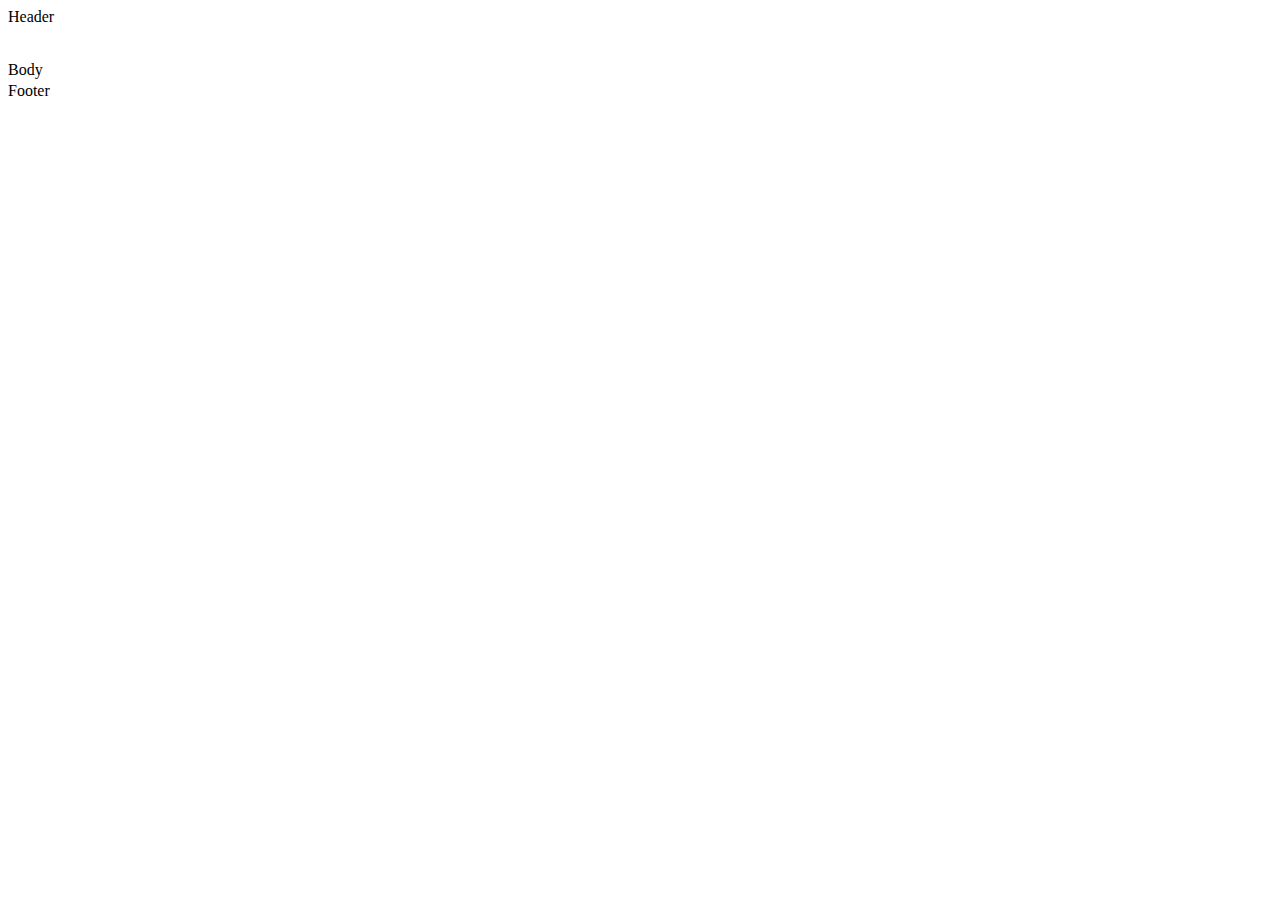
==== index.html @ 22ca6e9a "html and css started" ====
<!DOCTYPE html>
<html>
<head>
    <meta charset="UTF-8">
	    <title>Præsentations portfolio</title>
    <link href="styles.css" rel="stylesheet" type="text/css">
</head>
<body>
	<div class="container">
        <div class="header">Header</div>
        <div class="content">Body</div>
        <div class="footer">Footer</div>
    </div>
</body>
</html>
---- styles.css ----
h1{
	
}
h2{
	
}
	p{
		
	}

.container{
	height: auto;
	display: grid;
	grid-template-columns: repeat(12, 1fr);
	grid-template-rows: 50px auto 50px;
	grid-gap: 3px;
	grid-template-areas: 
	"h h h h h h h h h h h h"
	"c c c c c c c c c c c c"
	"f f f f f f f f f f f f";
	
	.header{
		grid-area: h;
	}
	.content{
		grid-area: c;
	}
	.footer{
		grid-area: f;
	}





	.autofit{
		display: grid;
		grid-gap: 5px;
		grid-template-columns: repeat(auto-fit, minmax(100px, 1fr));
		grid-auto-rows: 75px;
		grid-auto-flow: dense;
	}
}
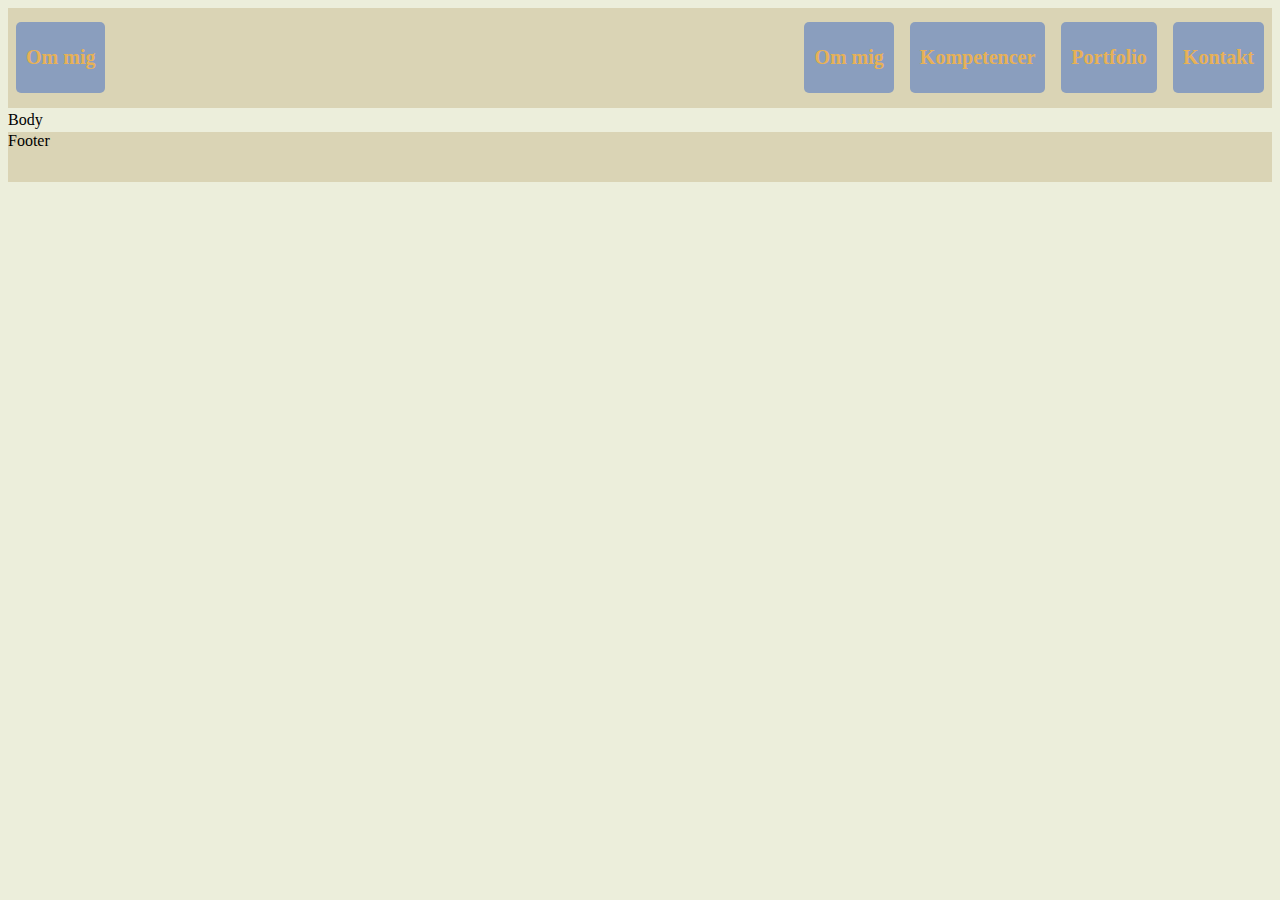
==== commit d7a36de7: "Navbar done" ====
--- a/index.html
+++ b/index.html
@@ -7,9 +7,41 @@
 </head>
 <body>
 	<div class="container">
-        <div class="header">Header</div>
-        <div class="content">Body</div>
-        <div class="footer">Footer</div>
+        <div class="header">
+            <div class="navbar">
+
+                <div class="navitem">
+                    <a href="index.html">
+                        <h2>Om mig</h2>
+                    </a>                </div>
+                <div class="navitem" style="margin-left: auto;">
+                    <a href="ommig.html">
+                        <h2>Om mig</h2>
+                    </a>
+                </div>
+                <div class="navitem">
+                    <a href="kompetencer.html">
+                        <h2>Kompetencer</h2>
+                    </a>
+                </div>
+                <div class="navitem">
+                    <a href="portfolio.html">
+                        <h2>Portfolio</h2>
+                    </a>
+                </div>
+                <div class="navitem">
+                    <a href="kontakt.html">
+                        <h2>Kontakt</h2>
+                    </a>
+                </div>
+            </div>
+        </div>
+        <div class="content">
+            Body
+        </div>
+        <div class="footer">
+            Footer
+        </div>
     </div>
 </body>
 </html>--- a/styles.css
+++ b/styles.css
@@ -1,18 +1,29 @@
+body {
+	background-color: #eceedb;
+}
 h1{
-	
+	font-family: 'PT Serif Bold';
+	font-size: 30px;
+	color: #DE8F09;
+	margin: auto;
 }
 h2{
-	
+	font-family: 'Roboto Medium Italic';
+	font-size: 20px;
+	color: #E7B156; 
+	margin: auto;
 }
-	p{
-		
-	}
+p{
+	font-family: 'Roboto Regular';
+	font-size: 16px;
+	margin: auto;
+}
 
 .container{
 	height: auto;
 	display: grid;
 	grid-template-columns: repeat(12, 1fr);
-	grid-template-rows: 50px auto 50px;
+	grid-template-rows: 100px auto 50px;
 	grid-gap: 3px;
 	grid-template-areas: 
 	"h h h h h h h h h h h h"
@@ -21,19 +32,35 @@
 	
 	.header{
 		grid-area: h;
+		background-color: #dad4b5;
+			.navbar{
+				display: flex;
+				.navitem{
+					margin: 8px;
+					margin-top: 14px;
+
+					a{
+						display: inline-block;
+						text-decoration: none;
+						padding: 24px 10px;
+						border-radius: 5px;
+						background-color: #8a9ebe;
+					}
+					a:hover {
+						background: radial-gradient(#8a9ebe, #5271a4a2);
+					}
+				}
+			}
 	}
 	.content{
 		grid-area: c;
 	}
 	.footer{
 		grid-area: f;
+		background-color: #dad4b5;
 	}
 
-
-
-
-
-	.autofit{
+	.autofit{ /*good for pictures in a grid with different sizes*/
 		display: grid;
 		grid-gap: 5px;
 		grid-template-columns: repeat(auto-fit, minmax(100px, 1fr));
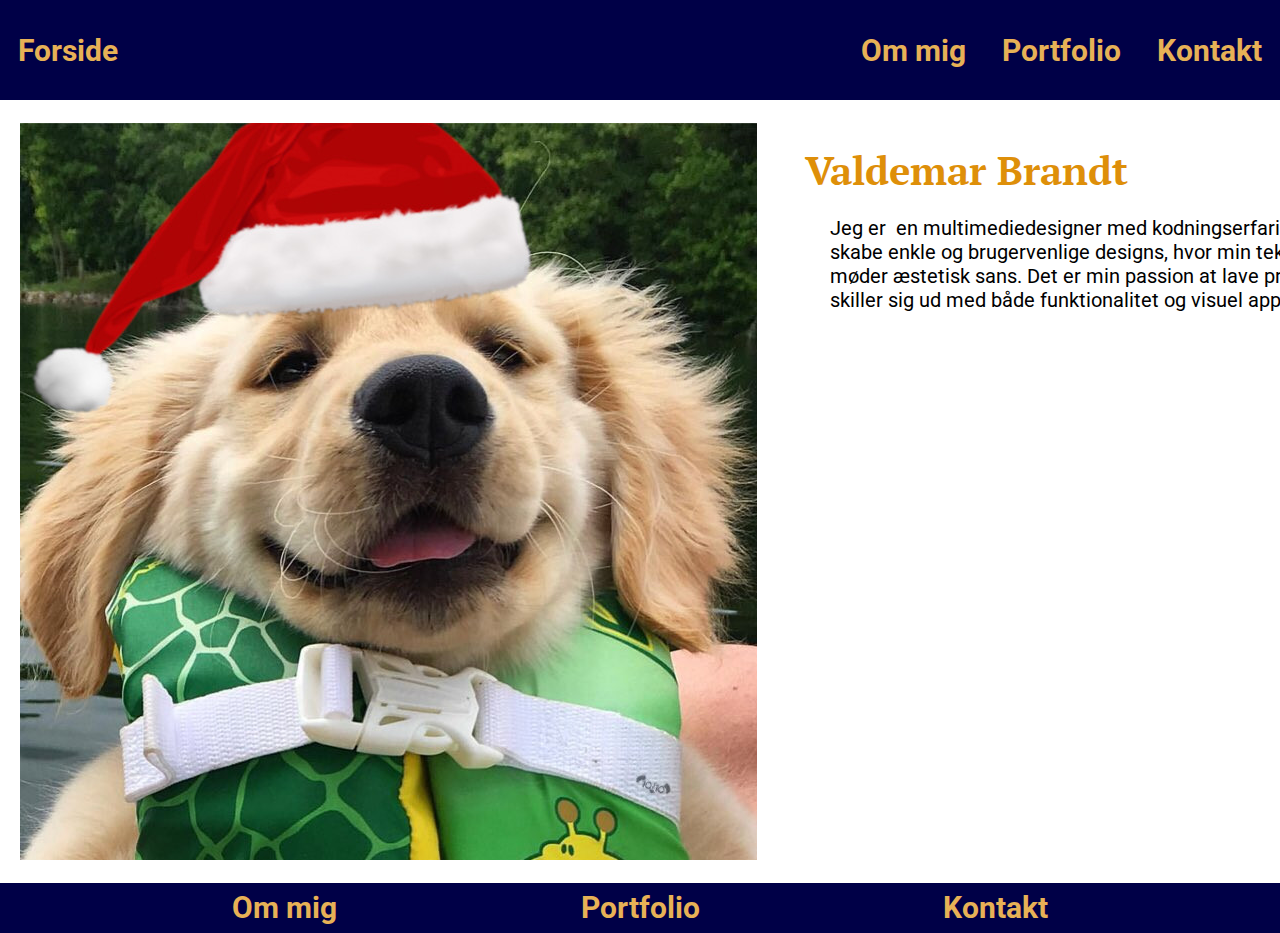
==== commit 7a449675: "ommig færdig" ====
--- a/index.html
+++ b/index.html
@@ -1,6 +1,9 @@
 <!DOCTYPE html>
 <html>
 <head>
+<link rel="preconnect" href="https://fonts.googleapis.com">
+<link rel="preconnect" href="https://fonts.gstatic.com" crossorigin>
+<link href="https://fonts.googleapis.com/css2?family=PT+Serif:wght@700&family=Roboto:ital,wght@0,400;1,500&display=swap" rel="stylesheet">
     <meta charset="UTF-8">
 	    <title>Præsentations portfolio</title>
     <link href="styles.css" rel="stylesheet" type="text/css">
@@ -9,19 +12,14 @@
 	<div class="container">
         <div class="header">
             <div class="navbar">
-
                 <div class="navitem">
                     <a href="index.html">
-                        <h2>Om mig</h2>
-                    </a>                </div>
+                        <h2>Forside</h2>
+                    </a>                
+                </div>
                 <div class="navitem" style="margin-left: auto;">
                     <a href="ommig.html">
                         <h2>Om mig</h2>
-                    </a>
-                </div>
-                <div class="navitem">
-                    <a href="kompetencer.html">
-                        <h2>Kompetencer</h2>
                     </a>
                 </div>
                 <div class="navitem">
@@ -37,11 +35,31 @@
             </div>
         </div>
         <div class="content">
-            Body
+            <h1 style="margin-top: 40px; margin-left: 25px; grid-area: t;">Valdemar Brandt</h1>
+<pre  style=" margin-top: -10px; margin-bottom: 75px; margin-left: 50px; grid-area: t2">Jeg er  en multimediedesigner med kodningserfaring. Jeg elsker at 
+skabe enkle og brugervenlige designs, hvor min tekniske ekspertise 
+møder æstetisk sans. Det er min passion at lave projekter, der 
+skiller sig ud med både funktionalitet og visuel appel
+</pre>
+<img src="pictures/discordProfileChristmas.jpg" alt="Billed af Valdemar Brandt" style="height: auto; grid-area: p; margin: 20px;" >
+
         </div>
         <div class="footer">
-            Footer
+                    <div class="item">
+                        <a href="ommig.html">
+                            <h2>Om mig</h2>
+                        </a>
+                    </div>
+                    <div class="item">
+                        <a href="portfolio.html">
+                            <h2>Portfolio</h2>
+                        </a>
+                    </div>
+                    <div class="item">
+                        <a href="kontakt.html">
+                            <h2>Kontakt</h2>
+                        </a>
+                    </div>
         </div>
-    </div>
 </body>
 </html>--- a/styles.css
+++ b/styles.css
@@ -1,22 +1,21 @@
 body {
-	background-color: #eceedb;
+	background-color: #ffffff;
+	margin: 0px;
 }
 h1{
-	font-family: 'PT Serif Bold';
-	font-size: 30px;
+    font-family: 'PT Serif', serif;
+	font-size: 40px;
 	color: #DE8F09;
-	margin: auto;
 }
 h2{
-	font-family: 'Roboto Medium Italic';
-	font-size: 20px;
+	font-family: 'Roboto', sans-serif;
+	font-size: 30px;
 	color: #E7B156; 
 	margin: auto;
 }
-p{
-	font-family: 'Roboto Regular';
-	font-size: 16px;
-	margin: auto;
+p, pre{
+	font-family: 'Roboto', sans-serif;
+	font-size: 20px;
 }
 
 .container{
@@ -32,7 +31,7 @@
 	
 	.header{
 		grid-area: h;
-		background-color: #dad4b5;
+		background-color: #000047;
 			.navbar{
 				display: flex;
 				.navitem{
@@ -42,29 +41,95 @@
 					a{
 						display: inline-block;
 						text-decoration: none;
-						padding: 24px 10px;
+						padding: 19px 10px;
 						border-radius: 5px;
-						background-color: #8a9ebe;
 					}
-					a:hover {
-						background: radial-gradient(#8a9ebe, #5271a4a2);
+					a:hover{
+						background: #5271a4a2;
 					}
 				}
 			}
 	}
 	.content{
 		grid-area: c;
+		display: grid;
+		grid-template-columns: repeat(2, 1fr);
+		grid-template-rows:  repeat(3, auto);
+		grid-gap: 3px;
+		
+		grid-template-areas: 
+		"p t"
+		"p t2"
+		"p .";
 	}
+
 	.footer{
 		grid-area: f;
-		background-color: #dad4b5;
+		background-color: #000047;
+		display: flex;
+		justify-content: space-evenly;
+			.item{
+				margin: 4px 8px;
+
+
+				a{
+					display: inline-block;
+					text-decoration: none;
+					padding: 3px;
+					border-radius: 5px;
+
+				}
+				a:hover{
+					background: #5271a4a2;
+				}
+			}
 	}
 
-	.autofit{ /*good for pictures in a grid with different sizes*/
+	.contentommig{
+		grid-area: c;
 		display: grid;
-		grid-gap: 5px;
-		grid-template-columns: repeat(auto-fit, minmax(100px, 1fr));
-		grid-auto-rows: 75px;
-		grid-auto-flow: dense;
+		grid-template-columns: repeat(7, 1fr);
+		grid-template-rows:  repeat(4, auto);
+		grid-gap: 10px;
+		margin: 0px 50px;
+		grid-template-areas: 
+		". . h11 h11 h11 . ."
+		". . pre pre pre . ."
+		". . h12 h12 h12 . ."
+		". k k k k k .";
+		.gridkompetance{
+			grid-area: k;
+			display: grid;
+			grid-template-columns: repeat(2, 1fr);
+			grid-template-rows:  repeat(4, auto);
+			grid-gap: 10px;
+			margin: 0px 50px;
+			grid-template-areas: 
+			"k1 k2"
+			"k3 k4";
+
+			.kompetancebox{
+				background-color: #00004712;
+				border: #000047;
+				border-style: solid;
+				
+				img{
+					display: block;
+					margin: 5px auto;
+					width: 85%;
+					max-height: 350px;
+				}
+				p{
+					display: block;
+					margin: 20px auto;
+					width: 85%;
+				}
+				h2{
+					text-align: center;
+					margin: 5px;
+				}
+			}
+		}
+
 	}
 }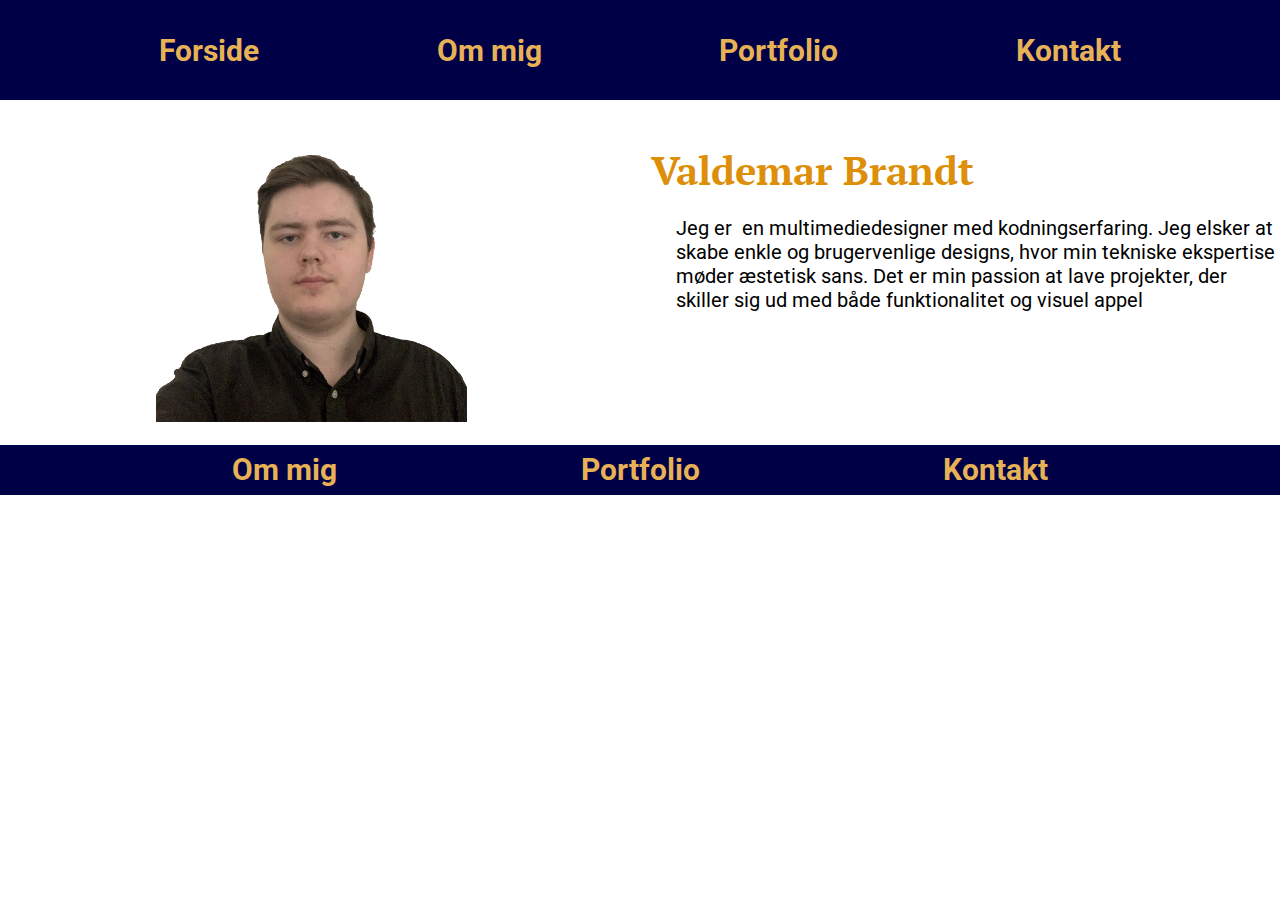
==== commit cabe15cb: "Endelige push?" ====
--- a/index.html
+++ b/index.html
@@ -17,13 +17,13 @@
                         <h2>Forside</h2>
                     </a>                
                 </div>
-                <div class="navitem" style="margin-left: auto;">
+                <div class="navitem" >
                     <a href="ommig.html">
                         <h2>Om mig</h2>
                     </a>
                 </div>
                 <div class="navitem">
-                    <a href="portfolio.html">
+                    <a href="https://processpf.valdemarbrandt.dk/">
                         <h2>Portfolio</h2>
                     </a>
                 </div>
@@ -41,7 +41,7 @@
 møder æstetisk sans. Det er min passion at lave projekter, der 
 skiller sig ud med både funktionalitet og visuel appel
 </pre>
-<img src="pictures/discordProfileChristmas.jpg" alt="Billed af Valdemar Brandt" style="height: auto; grid-area: p; margin: 20px;" >
+<img src="pictures/mig.png" alt="Billed af Valdemar Brandt" style="grid-area: p; margin: 20px auto; width: 50%;" >
 
         </div>
         <div class="footer">
@@ -51,7 +51,7 @@
                         </a>
                     </div>
                     <div class="item">
-                        <a href="portfolio.html">
+                        <a href="https://processpf.valdemarbrandt.dk/">
                             <h2>Portfolio</h2>
                         </a>
                     </div>
@@ -61,5 +61,6 @@
                         </a>
                     </div>
         </div>
+    </div>
 </body>
 </html>--- a/styles.css
+++ b/styles.css
@@ -11,125 +11,179 @@
 	font-family: 'Roboto', sans-serif;
 	font-size: 30px;
 	color: #E7B156; 
-	margin: auto;
+	margin: auto 0px;
+}
+h3{
+	font-family: 'Roboto', sans-serif;
+	font-size: 25px;
+	color: #E7B156; 
+	margin: auto 0px;
 }
 p, pre{
 	font-family: 'Roboto', sans-serif;
 	font-size: 20px;
 }
 
+
 .container{
 	height: auto;
 	display: grid;
-	grid-template-columns: repeat(12, 1fr);
+	grid-template-columns: repeat(1, 1fr);
 	grid-template-rows: 100px auto 50px;
 	grid-gap: 3px;
 	grid-template-areas: 
-	"h h h h h h h h h h h h"
-	"c c c c c c c c c c c c"
-	"f f f f f f f f f f f f";
+	"header"
+	"content"
+	"footer";
+}	
+.container .header{
+	grid-area: header;
+	background-color: #000047;
+}
+.header .navbar{
+	display: flex;
+	justify-content: space-evenly;
+}
+.navbar .navitem{
+	margin: 8px;
+	margin-top: 14px;
+}
+.navitem a{
+	display: inline-block;
+	text-decoration: none;
+	padding: 19px 10px;
+	border-radius: 5px;
+}
+.navitem a:hover{
+	background: #5271a4a2;
+}
+
+.container .content{
+	grid-area: content;
+	display: grid;
+	grid-template-columns: repeat(2, 1fr);
+	grid-template-rows:  repeat(3, auto);
+	grid-gap: 3px;
 	
-	.header{
-		grid-area: h;
-		background-color: #000047;
-			.navbar{
-				display: flex;
-				.navitem{
-					margin: 8px;
-					margin-top: 14px;
+	grid-template-areas: 
+	"p t"
+	"p t2"
+	"p .";
+}
 
-					a{
-						display: inline-block;
-						text-decoration: none;
-						padding: 19px 10px;
-						border-radius: 5px;
-					}
-					a:hover{
-						background: #5271a4a2;
-					}
-				}
-			}
-	}
-	.content{
-		grid-area: c;
-		display: grid;
-		grid-template-columns: repeat(2, 1fr);
-		grid-template-rows:  repeat(3, auto);
-		grid-gap: 3px;
+.container .footer{
+	grid-area: footer;
+	background-color: #000047;
+	display: flex;
+	justify-content: space-evenly;
+}
+.footer .item{
+	margin: 4px 8px;
+}
+.item a{
+	display: inline-block;
+	text-decoration: none;
+	padding: 3px;
+	border-radius: 5px;
+
+}
+.item a:hover{
+	background: #5271a4a2;
+}
+
+.container .contentommig{
+	grid-area: content;
+	display: grid;
+	grid-template-columns: repeat(7, 1fr);
+	grid-template-rows:  repeat(4, auto);
+	grid-gap: 10px;
+	margin: 0px 50px;
+	grid-template-areas: 
+	". . h11 h11 h11 . ."
+	". . pre pre pre . ."
+	". . h12 h12 h12 . ."
+	". k k k k k .";
+}
+.contentommig .gridkompetance{
+	grid-area: k;
+	display: grid;
+	grid-template-columns: repeat(2, 1fr);
+	grid-template-rows:  repeat(2, 1fr) auto;
+	grid-gap: 10px;
+	margin: 0px 50px;
+	grid-template-areas: 
+	"k1 k2"
+	"k3 k4"
+	"k5 k5";
+}
+.contentommig .kompetancebox{
+	background-color: #00004712;
+	border: #000047;
+	border-style: solid;
+	border-radius: 10px;
+}
+.kompetancebox img{
+	display: block;
+	margin: 5px auto;
+	width: 85%;
+	max-height: 350px;
+}
+.kompetancebox p{
+	display: block;
+	margin: 20px auto;
+	width: 85%;
+}
+.kompetancebox h2{
+	text-align: center;
+	margin: 5px;
+}
+.kompetancebox .bouncy {
+    width: 500px;
+    height: 500px;
+	margin: auto;
+    background:url('pictures/Bouncy.png') 0 0 no-repeat;
+}
+.bouncy:hover{
+	animation: bounce 0.85s steps(14) infinite;
+}
+@keyframes bounce {
+    0%{background-position: 0px;}
+    100%{background-position: -7000px;}
+}
+
+.container .contentkontakt{
+	grid-area: content;
+	display: grid;
+	grid-template-columns: 2fr 4fr 1fr;
+	grid-template-rows:  repeat(3, auto);
+	grid-gap: 3px;
+	
+	grid-template-areas: 
+	". h1 ."
+	". h2 ."
+	". box .";
+}
+.contentkontakt .kontaktbox{
+	grid-area: box;
+	background-color: #00004712;
+	border: #000047;
+	border-style: solid;
+	border-radius: 10px;
+	margin: 35px 0px;
+	width: 75%;
+	display: grid;
+	grid-template-columns: 100px 1fr 4fr;
+	grid-template-rows:  repeat(1, auto);
+	grid-gap: 3px;
+	grid-template-areas: 
+	"pre1 pre2 img";
+
 		
-		grid-template-areas: 
-		"p t"
-		"p t2"
-		"p .";
-	}
-
-	.footer{
-		grid-area: f;
-		background-color: #000047;
-		display: flex;
-		justify-content: space-evenly;
-			.item{
-				margin: 4px 8px;
-
-
-				a{
-					display: inline-block;
-					text-decoration: none;
-					padding: 3px;
-					border-radius: 5px;
-
-				}
-				a:hover{
-					background: #5271a4a2;
-				}
-			}
-	}
-
-	.contentommig{
-		grid-area: c;
-		display: grid;
-		grid-template-columns: repeat(7, 1fr);
-		grid-template-rows:  repeat(4, auto);
-		grid-gap: 10px;
-		margin: 0px 50px;
-		grid-template-areas: 
-		". . h11 h11 h11 . ."
-		". . pre pre pre . ."
-		". . h12 h12 h12 . ."
-		". k k k k k .";
-		.gridkompetance{
-			grid-area: k;
-			display: grid;
-			grid-template-columns: repeat(2, 1fr);
-			grid-template-rows:  repeat(4, auto);
-			grid-gap: 10px;
-			margin: 0px 50px;
-			grid-template-areas: 
-			"k1 k2"
-			"k3 k4";
-
-			.kompetancebox{
-				background-color: #00004712;
-				border: #000047;
-				border-style: solid;
-				
-				img{
-					display: block;
-					margin: 5px auto;
-					width: 85%;
-					max-height: 350px;
-				}
-				p{
-					display: block;
-					margin: 20px auto;
-					width: 85%;
-				}
-				h2{
-					text-align: center;
-					margin: 5px;
-				}
-			}
-		}
-
-	}
-}+}
+.kontaktbox img{
+	display: block;
+	margin: 5px auto;
+	width: 85%;
+	max-height: 500px;
+	max-width: 400px;
+}
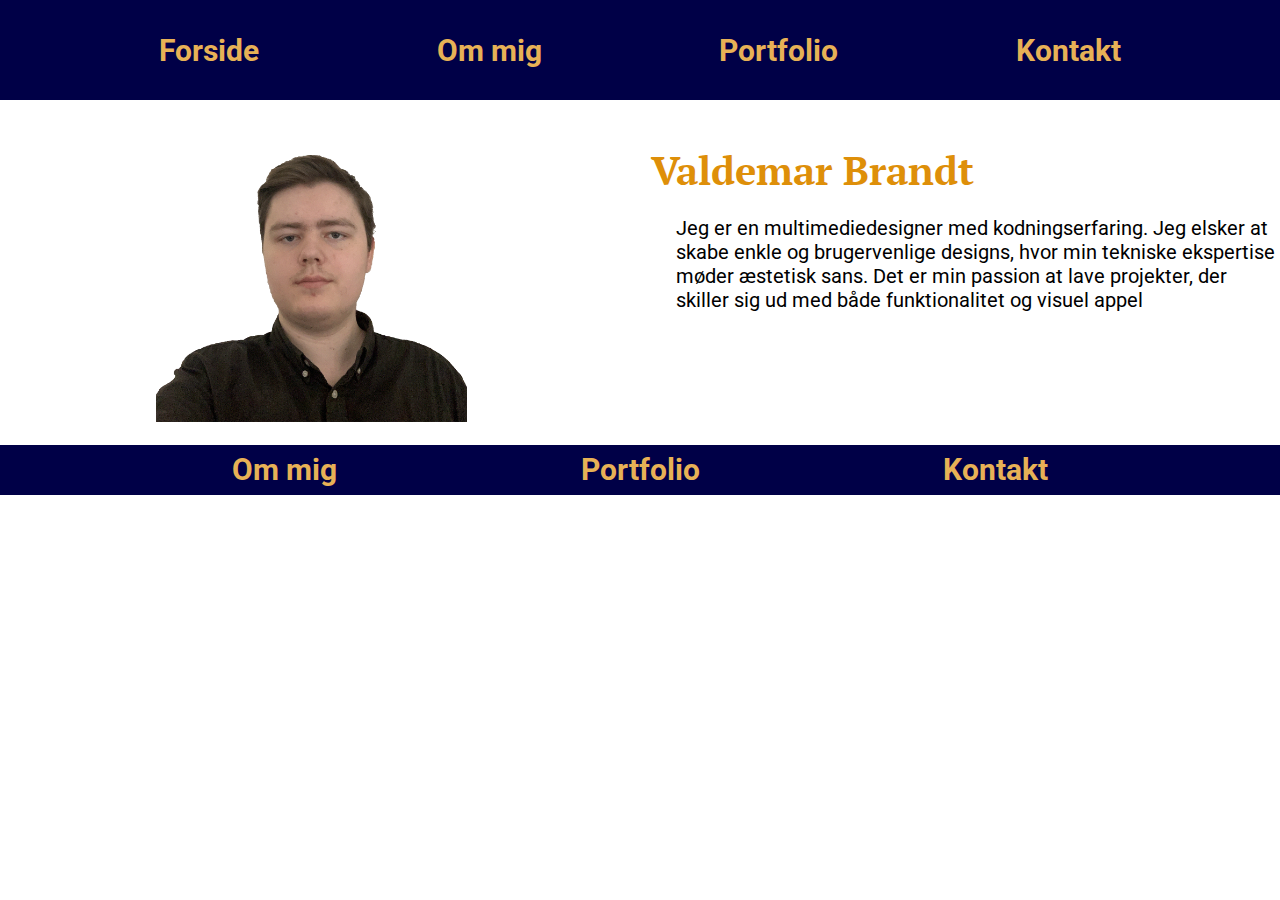
==== commit 6f2dd014: "double space..." ====
--- a/index.html
+++ b/index.html
@@ -36,7 +36,7 @@
         </div>
         <div class="content">
             <h1 style="margin-top: 40px; margin-left: 25px; grid-area: t;">Valdemar Brandt</h1>
-<pre  style=" margin-top: -10px; margin-bottom: 75px; margin-left: 50px; grid-area: t2">Jeg er  en multimediedesigner med kodningserfaring. Jeg elsker at 
+<pre  style=" margin-top: -10px; margin-bottom: 75px; margin-left: 50px; grid-area: t2">Jeg er en multimediedesigner med kodningserfaring. Jeg elsker at 
 skabe enkle og brugervenlige designs, hvor min tekniske ekspertise 
 møder æstetisk sans. Det er min passion at lave projekter, der 
 skiller sig ud med både funktionalitet og visuel appel
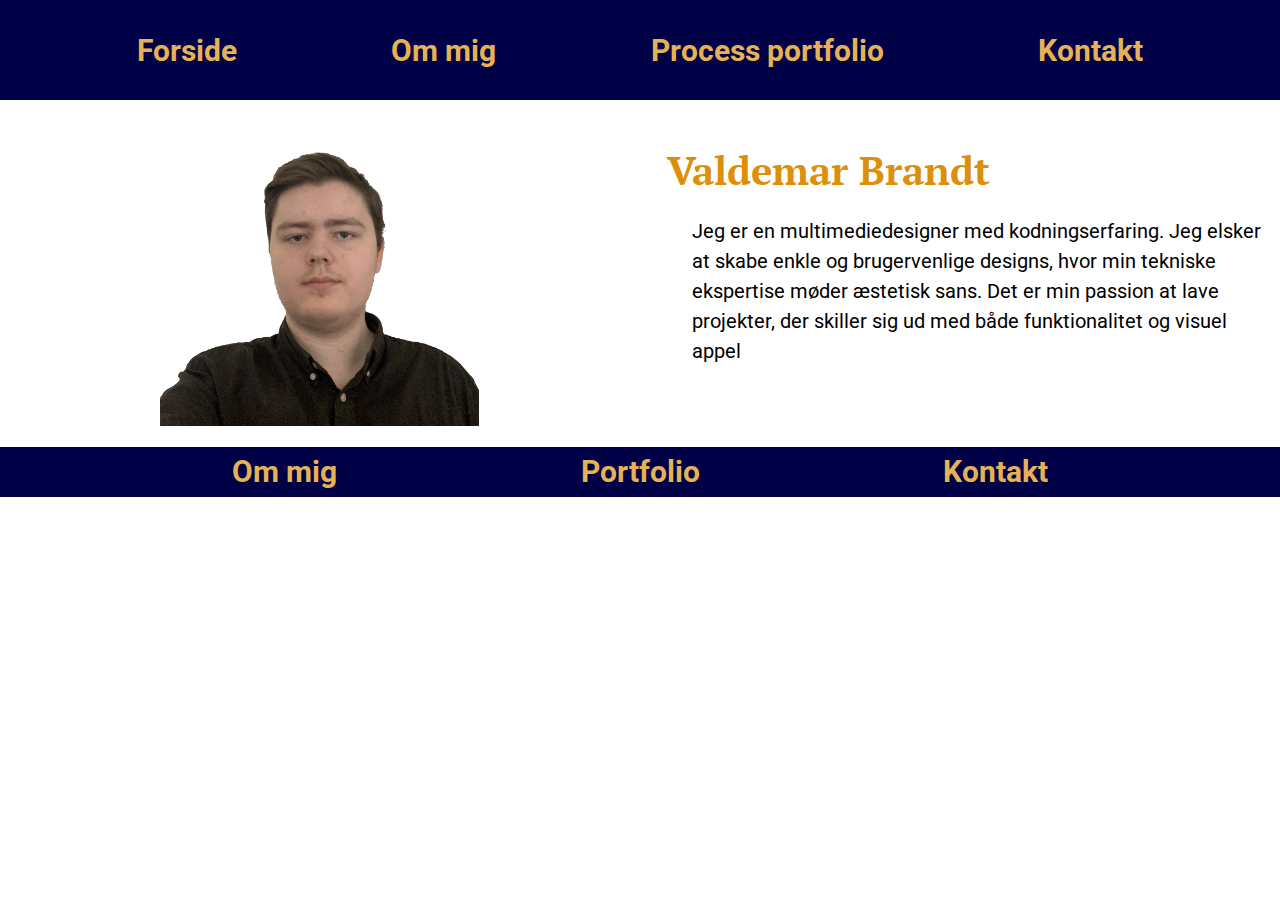
==== commit 6a0d6ce4: "asd" ====
--- a/index.html
+++ b/index.html
@@ -24,7 +24,7 @@
                 </div>
                 <div class="navitem">
                     <a href="https://processpf.valdemarbrandt.dk/">
-                        <h2>Portfolio</h2>
+                        <h2>Process portfolio</h2>
                     </a>
                 </div>
                 <div class="navitem">
@@ -36,12 +36,12 @@
         </div>
         <div class="content">
             <h1 style="margin-top: 40px; margin-left: 25px; grid-area: t;">Valdemar Brandt</h1>
-<pre  style=" margin-top: -10px; margin-bottom: 75px; margin-left: 50px; grid-area: t2">Jeg er en multimediedesigner med kodningserfaring. Jeg elsker at 
+<p  style=" margin-top: -10px; margin-bottom: 75px; margin-left: 50px; grid-area: t2">Jeg er en multimediedesigner med kodningserfaring. Jeg elsker at 
 skabe enkle og brugervenlige designs, hvor min tekniske ekspertise 
 møder æstetisk sans. Det er min passion at lave projekter, der 
 skiller sig ud med både funktionalitet og visuel appel
-</pre>
-<img src="pictures/mig.png" alt="Billed af Valdemar Brandt" style="grid-area: p; margin: 20px auto; width: 50%;" >
+</p>
+<img src="pictures/mig.png" alt="Billed af Valdemar Brandt" style="grid-area: p; margin: auto auto; width: 50%; min-width: 100px;" >
 
         </div>
         <div class="footer">
--- a/styles.css
+++ b/styles.css
@@ -22,6 +22,7 @@
 p, pre{
 	font-family: 'Roboto', sans-serif;
 	font-size: 20px;
+	line-height: 150%;
 }
 
 
@@ -100,8 +101,8 @@
 	margin: 0px 50px;
 	grid-template-areas: 
 	". . h11 h11 h11 . ."
-	". . pre pre pre . ."
-	". . h12 h12 h12 . ."
+	". p p p p p ."
+	". h12 h12 h12 h12 h12 ."
 	". k k k k k .";
 }
 .contentommig .gridkompetance{
@@ -121,6 +122,7 @@
 	border: #000047;
 	border-style: solid;
 	border-radius: 10px;
+	margin: 0px auto;
 }
 .kompetancebox img{
 	display: block;
@@ -142,8 +144,15 @@
     height: 500px;
 	margin: auto;
     background:url('pictures/Bouncy.png') 0 0 no-repeat;
-}
+	background-color: gray;
+	color: black;
+	text-align: center;
+	
+}
+
 .bouncy:hover{
+	background-color: transparent;
+	color: transparent;
 	animation: bounce 0.85s steps(14) infinite;
 }
 @keyframes bounce {
@@ -170,7 +179,7 @@
 	border-style: solid;
 	border-radius: 10px;
 	margin: 35px 0px;
-	width: 75%;
+	width: auto;
 	display: grid;
 	grid-template-columns: 100px 1fr 4fr;
 	grid-template-rows:  repeat(1, auto);
@@ -182,8 +191,10 @@
 }
 .kontaktbox img{
 	display: block;
-	margin: 5px auto;
+	margin: auto auto;
 	width: 85%;
 	max-height: 500px;
 	max-width: 400px;
-}
+	min-width: 100px;
+	
+}
